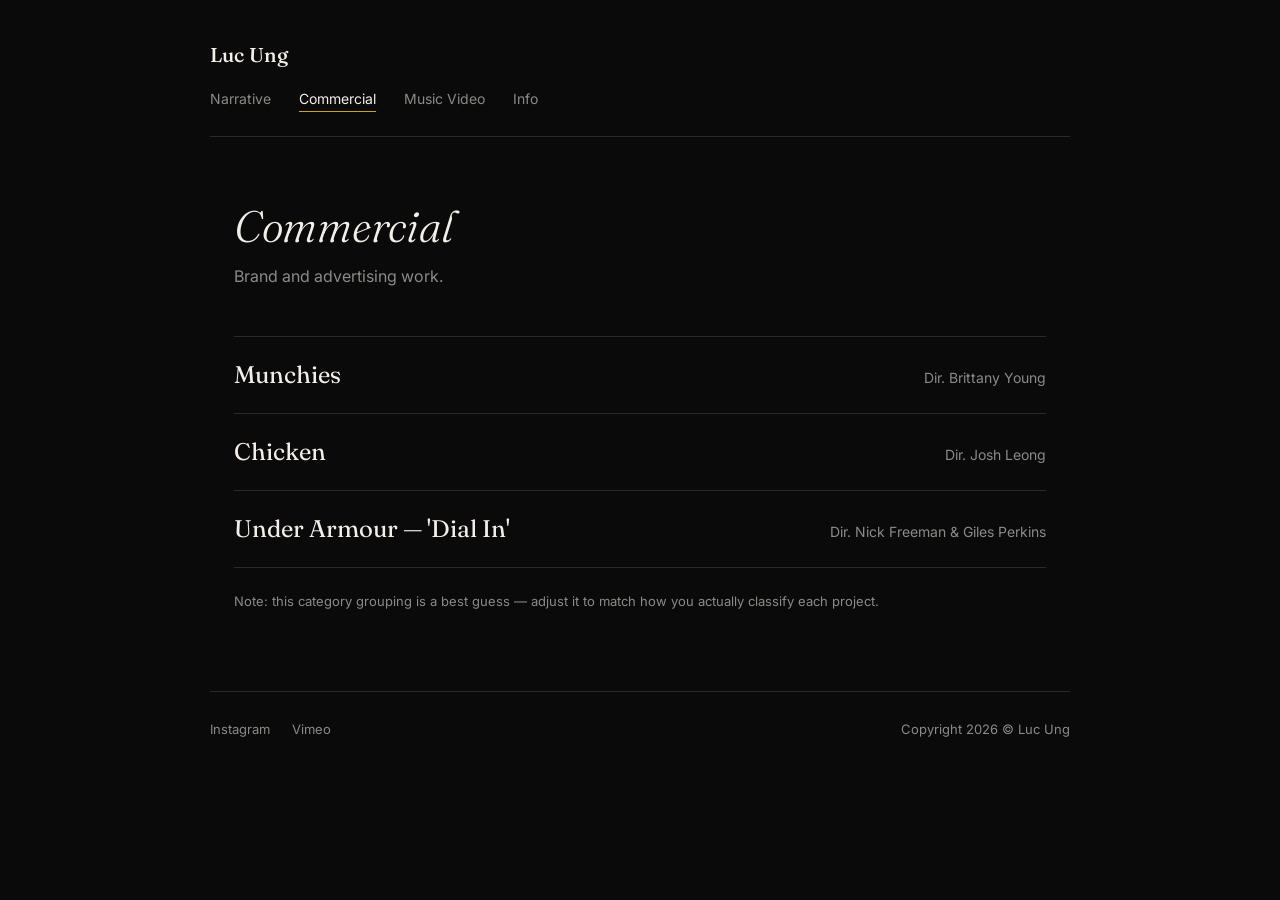
==== commercial.html @ 7d0dae60 "Add files via upload" ====
<!DOCTYPE html>
<html lang="en">
<head>
<meta charset="UTF-8">
<meta name="viewport" content="width=device-width, initial-scale=1.0">
<title>Commercial | Luc Ung</title>
<link rel="stylesheet" href="styles.css">
</head>
<body>

<header class="site wrap">
  <div class="site-name"><a href="/">Luc Ung</a></div>
  <nav class="primary">
    <a href="/narrative.html">Narrative</a>
    <a href="/commercial.html" aria-current="page">Commercial</a>
    <a href="/music-video.html">Music Video</a>
    <a href="/info.html">Info</a>
  </nav>
</header>

<main class="wrap">

  <section class="hero">
    <h1>Commercial</h1>
    <p>Brand and advertising work.</p>
  </section>

  <section class="works">
    <ul>
      <li><a href="/projects/munchies.html" class="work-row"><span class="work-title">Munchies</span><span class="work-dir">Dir. Brittany Young</span></a></li>
      <li><a href="/projects/chicken.html" class="work-row"><span class="work-title">Chicken</span><span class="work-dir">Dir. Josh Leong</span></a></li>
      <li><a href="/projects/under-armour.html" class="work-row"><span class="work-title">Under Armour — 'Dial In'</span><span class="work-dir">Dir. Nick Freeman &amp; Giles Perkins</span></a></li>
    </ul>
    <p class="works-label" style="margin-top:24px;">Note: this category grouping is a best guess — adjust it to match how you actually classify each project.</p>
  </section>

</main>

<footer class="site wrap">
  <div>
    <a href="https://www.instagram.com/luc.ung/" target="_blank" rel="noopener">Instagram</a>
    <a href="https://vimeo.com/lucung" target="_blank" rel="noopener">Vimeo</a>
  </div>
  <div>Copyright 2026 © Luc Ung</div>
</footer>

</body>
</html>
---- styles.css ----
@import url('https://fonts.googleapis.com/css2?family=Fraunces:ital,opsz,wght@0,9..144,300;0,9..144,500;1,9..144,400&family=Inter:wght@400;500&display=swap');

:root{
  --bg:#0a0a0a;
  --fg:#f2efe9;
  --muted:#8a8a88;
  --accent:#c9a227;
  --line:#2a2a28;
  --maxw:860px;
}

*{box-sizing:border-box;}

html{-webkit-text-size-adjust:100%;}

body{
  margin:0;
  background:var(--bg);
  color:var(--fg);
  font-family:'Inter', system-ui, sans-serif;
  font-size:16px;
  line-height:1.5;
}

a{
  color:inherit;
  text-decoration:none;
}

.wrap{
  max-width:var(--maxw);
  margin:0 auto;
  padding:0 24px;
}

/* Header / nav */
header.site{
  padding:40px 0 24px;
  border-bottom:1px solid var(--line);
}

.site-name{
  font-family:'Fraunces', serif;
  font-weight:500;
  font-size:20px;
  letter-spacing:0.01em;
}

nav.primary{
  margin-top:18px;
  display:flex;
  gap:28px;
  flex-wrap:wrap;
}

nav.primary a{
  font-size:14px;
  color:var(--muted);
  padding-bottom:2px;
  border-bottom:1px solid transparent;
  transition:color .15s ease, border-color .15s ease;
}

nav.primary a:hover,
nav.primary a[aria-current="page"]{
  color:var(--fg);
  border-color:var(--accent);
}

/* Hero */
.hero{
  padding:64px 0 32px;
}

.hero h1{
  font-family:'Fraunces', serif;
  font-weight:300;
  font-style:italic;
  font-size:clamp(28px, 5vw, 44px);
  line-height:1.15;
  margin:0 0 12px;
  max-width:14ch;
}

.hero p{
  color:var(--muted);
  max-width:46ch;
  margin:0;
}

/* Works list */
.works{
  padding:16px 0 72px;
}

.works-label{
  font-size:13px;
  color:var(--muted);
  margin:0 0 8px;
}

.work-row{
  display:flex;
  justify-content:space-between;
  align-items:baseline;
  gap:24px;
  padding:20px 0;
  border-top:1px solid var(--line);
  transition:padding-left .2s ease;
}

.works ul{
  list-style:none;
  margin:0;
  padding:0;
}

.works li:last-child .work-row{
  border-bottom:1px solid var(--line);
}

.work-row:hover{
  padding-left:10px;
}

.work-title{
  font-family:'Fraunces', serif;
  font-size:clamp(18px, 2.6vw, 24px);
  font-weight:400;
}

.work-row:hover .work-title{
  color:var(--accent);
}

.work-dir{
  color:var(--muted);
  font-size:14px;
  white-space:nowrap;
}

/* Footer */
footer.site{
  border-top:1px solid var(--line);
  padding:28px 0 48px;
  display:flex;
  justify-content:space-between;
  flex-wrap:wrap;
  gap:12px;
  color:var(--muted);
  font-size:13px;
}

footer.site a{
  margin-right:18px;
  transition:color .15s ease;
}

footer.site a:hover{
  color:var(--fg);
}

/* Project page */
.project-hero{
  padding:56px 0 24px;
  border-bottom:1px solid var(--line);
}

.project-hero .kicker{
  color:var(--muted);
  font-size:14px;
  margin:0 0 6px;
}

.project-hero h1{
  font-family:'Fraunces', serif;
  font-weight:400;
  font-size:clamp(26px, 4vw, 38px);
  margin:0;
}

.video-frame{
  margin:32px 0;
  aspect-ratio:16/9;
  background:#141412;
  border:1px solid var(--line);
  display:flex;
  align-items:center;
  justify-content:center;
  color:var(--muted);
  font-size:14px;
  text-align:center;
  padding:24px;
}

.back-link{
  display:inline-block;
  margin:36px 0 0;
  color:var(--muted);
  font-size:14px;
  border-bottom:1px solid var(--line);
}

.back-link:hover{
  color:var(--fg);
  border-color:var(--accent);
}

@media (prefers-reduced-motion:reduce){
  .work-row, nav.primary a, footer.site a, .back-link{
    transition:none;
  }
}

@media (max-width:560px){
  .work-row{
    flex-direction:column;
    gap:4px;
  }
  footer.site{
    flex-direction:column;
  }
}
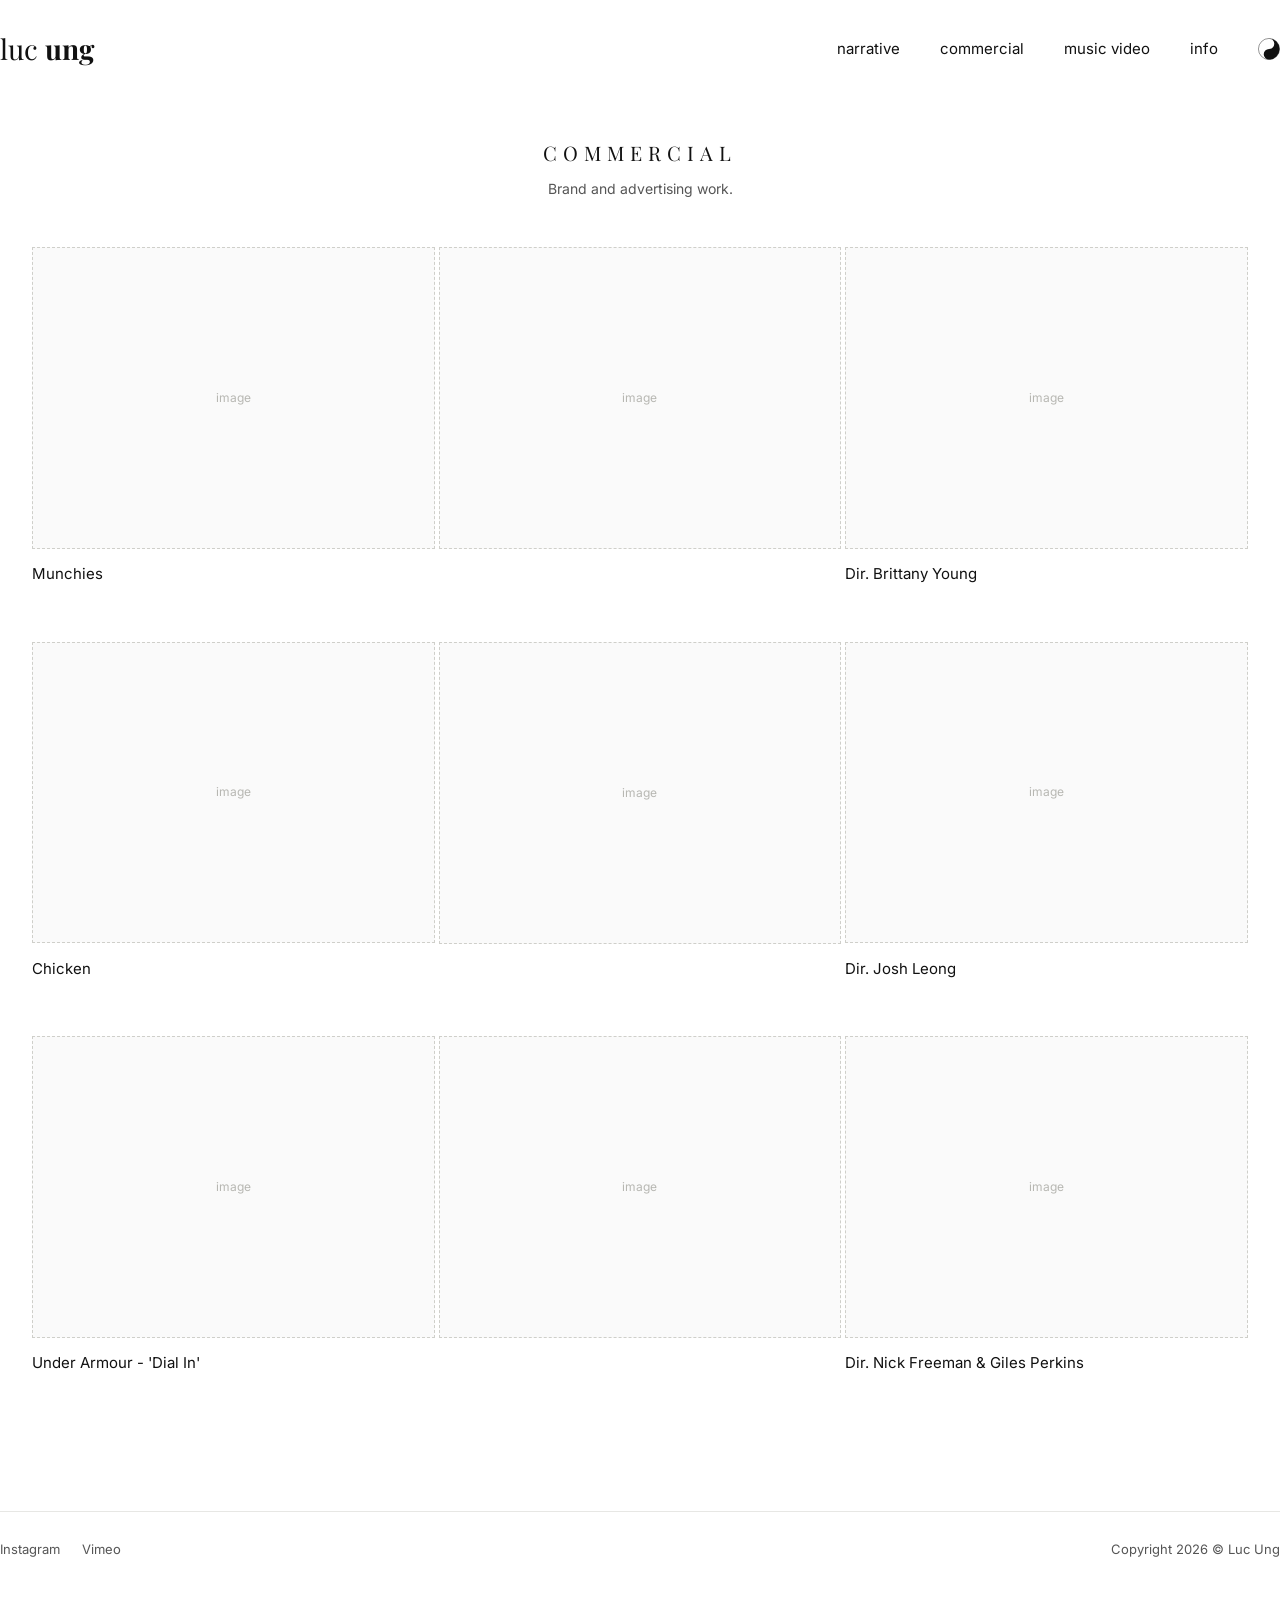
==== commit 076319b5: "Add files via upload" ====
--- a/commercial.html
+++ b/commercial.html
@@ -9,12 +9,18 @@
 <body>
 
 <header class="site wrap">
-  <div class="site-name"><a href="/">Luc Ung</a></div>
+  <div class="site-name"><a href="index.html"><span class="luc">luc</span> <span class="ung">ung</span></a></div>
   <nav class="primary">
-    <a href="/narrative.html">Narrative</a>
-    <a href="/commercial.html" aria-current="page">Commercial</a>
-    <a href="/music-video.html">Music Video</a>
-    <a href="/info.html">Info</a>
+    <a href="narrative.html">narrative</a>
+    <a href="commercial.html">commercial</a>
+    <a href="music-video.html">music video</a>
+    <a href="info.html">info</a>
+    <svg class="yinyang" viewBox="0 0 100 100" aria-hidden="true">
+      <circle cx="50" cy="50" r="48" fill="none" stroke="#111" stroke-width="2"/>
+      <path d="M50,2 A48,48 0 0,1 50,98 A24,24 0 0,1 50,50 A24,24 0 0,0 50,2 Z" fill="#111"/>
+      <circle cx="50" cy="26" r="6" fill="#fff"/>
+      <circle cx="50" cy="74" r="6" fill="#111"/>
+    </svg>
   </nav>
 </header>
 
@@ -26,12 +32,45 @@
   </section>
 
   <section class="works">
-    <ul>
-      <li><a href="/projects/munchies.html" class="work-row"><span class="work-title">Munchies</span><span class="work-dir">Dir. Brittany Young</span></a></li>
-      <li><a href="/projects/chicken.html" class="work-row"><span class="work-title">Chicken</span><span class="work-dir">Dir. Josh Leong</span></a></li>
-      <li><a href="/projects/under-armour.html" class="work-row"><span class="work-title">Under Armour — 'Dial In'</span><span class="work-dir">Dir. Nick Freeman &amp; Giles Perkins</span></a></li>
-    </ul>
-    <p class="works-label" style="margin-top:24px;">Note: this category grouping is a best guess — adjust it to match how you actually classify each project.</p>
+    <div class="work">
+      <a href="projects/munchies.html">
+        <div class="triptych">
+          <div class="still">image</div>
+          <div class="still">image</div>
+          <div class="still">image</div>
+        </div>
+      </a>
+      <div class="work-caption">
+        <div class="work-title">Munchies</div>
+        <div class="work-dir">Dir. Brittany Young</div>
+      </div>
+    </div>
+    <div class="work">
+      <a href="projects/chicken.html">
+        <div class="triptych">
+          <div class="still">image</div>
+          <div class="still">image</div>
+          <div class="still">image</div>
+        </div>
+      </a>
+      <div class="work-caption">
+        <div class="work-title">Chicken</div>
+        <div class="work-dir">Dir. Josh Leong</div>
+      </div>
+    </div>
+    <div class="work">
+      <a href="projects/under-armour.html">
+        <div class="triptych">
+          <div class="still">image</div>
+          <div class="still">image</div>
+          <div class="still">image</div>
+        </div>
+      </a>
+      <div class="work-caption">
+        <div class="work-title">Under Armour - 'Dial In'</div>
+        <div class="work-dir">Dir. Nick Freeman &amp; Giles Perkins</div>
+      </div>
+    </div>
   </section>
 
 </main>
--- a/styles.css
+++ b/styles.css
@@ -1,17 +1,14 @@
-@import url('https://fonts.googleapis.com/css2?family=Fraunces:ital,opsz,wght@0,9..144,300;0,9..144,500;1,9..144,400&family=Inter:wght@400;500&display=swap');
+@import url('https://fonts.googleapis.com/css2?family=Playfair+Display:ital,wght@0,400;0,600;1,400&family=Inter:wght@400;500&display=swap');
 
 :root{
-  --bg:#0a0a0a;
-  --fg:#f2efe9;
-  --muted:#8a8a88;
-  --accent:#c9a227;
-  --line:#2a2a28;
-  --maxw:860px;
+  --bg:#ffffff;
+  --fg:#111111;
+  --muted:#555555;
+  --line:#e7e7e4;
+  --maxw:1500px;
 }
 
 *{box-sizing:border-box;}
-
-html{-webkit-text-size-adjust:100%;}
 
 body{
   margin:0;
@@ -22,122 +19,97 @@
   line-height:1.5;
 }
 
-a{
-  color:inherit;
-  text-decoration:none;
-}
+a{color:inherit; text-decoration:none;}
 
-.wrap{
-  max-width:var(--maxw);
-  margin:0 auto;
-  padding:0 24px;
-}
+.wrap{max-width:var(--maxw); margin:0 auto; padding:0 32px;}
 
-/* Header / nav */
+/* Header */
 header.site{
-  padding:40px 0 24px;
-  border-bottom:1px solid var(--line);
+  display:flex;
+  justify-content:space-between;
+  align-items:center;
+  padding:28px 0;
 }
 
 .site-name{
-  font-family:'Fraunces', serif;
-  font-weight:500;
-  font-size:20px;
-  letter-spacing:0.01em;
+  font-family:'Playfair Display', serif;
+  font-size:28px;
 }
+.site-name .ung{font-weight:700;}
+.site-name .luc{font-weight:400;}
 
 nav.primary{
-  margin-top:18px;
   display:flex;
-  gap:28px;
-  flex-wrap:wrap;
+  align-items:center;
+  gap:40px;
 }
 
 nav.primary a{
-  font-size:14px;
-  color:var(--muted);
-  padding-bottom:2px;
-  border-bottom:1px solid transparent;
-  transition:color .15s ease, border-color .15s ease;
+  font-size:15px;
+  color:var(--fg);
+  transition:opacity .15s ease;
+}
+nav.primary a:hover{opacity:.55;}
+
+.yinyang{width:22px; height:22px; flex:none;}
+
+/* Hero / heading */
+.hero{
+  padding:40px 0 48px;
+  text-align:center;
+}
+.hero h1{
+  font-family:'Playfair Display', serif;
+  font-weight:400;
+  font-size:20px;
+  letter-spacing:0.3em;
+  text-transform:uppercase;
+  margin:0 0 10px;
+}
+.hero p{color:var(--muted); font-size:14px; margin:0;}
+
+/* Works grid */
+.works{padding-bottom:80px;}
+
+.work{margin-bottom:56px;}
+
+.triptych{
+  display:grid;
+  grid-template-columns:repeat(3,1fr);
+  gap:4px;
 }
 
-nav.primary a:hover,
-nav.primary a[aria-current="page"]{
-  color:var(--fg);
-  border-color:var(--accent);
+.still{
+  aspect-ratio:4/3;
+  background:#fafafa;
+  border:1px dashed #cfcfca;
+  display:flex;
+  align-items:center;
+  justify-content:center;
+  color:#b7b7b2;
+  font-size:12px;
+  text-align:center;
+  padding:8px;
 }
 
-/* Hero */
-.hero{
-  padding:64px 0 32px;
+.work-caption{
+  display:grid;
+  grid-template-columns:repeat(3,1fr);
+  gap:4px;
+  margin-top:14px;
+}
+.work-title{
+  grid-column:1 / span 2;
+  font-size:15px;
+}
+.work-dir{
+  grid-column:3;
+  font-size:15px;
+  color:var(--fg);
 }
 
-.hero h1{
-  font-family:'Fraunces', serif;
-  font-weight:300;
-  font-style:italic;
-  font-size:clamp(28px, 5vw, 44px);
-  line-height:1.15;
-  margin:0 0 12px;
-  max-width:14ch;
-}
-
-.hero p{
-  color:var(--muted);
-  max-width:46ch;
-  margin:0;
-}
-
-/* Works list */
-.works{
-  padding:16px 0 72px;
-}
-
-.works-label{
-  font-size:13px;
-  color:var(--muted);
-  margin:0 0 8px;
-}
-
-.work-row{
-  display:flex;
-  justify-content:space-between;
-  align-items:baseline;
-  gap:24px;
-  padding:20px 0;
-  border-top:1px solid var(--line);
-  transition:padding-left .2s ease;
-}
-
-.works ul{
-  list-style:none;
-  margin:0;
-  padding:0;
-}
-
-.works li:last-child .work-row{
-  border-bottom:1px solid var(--line);
-}
-
-.work-row:hover{
-  padding-left:10px;
-}
-
-.work-title{
-  font-family:'Fraunces', serif;
-  font-size:clamp(18px, 2.6vw, 24px);
-  font-weight:400;
-}
-
-.work-row:hover .work-title{
-  color:var(--accent);
-}
-
-.work-dir{
-  color:var(--muted);
-  font-size:14px;
-  white-space:nowrap;
-}
+.work > a{display:block;}
+.work > a:hover .still{border-color:#aaa;}
 
 /* Footer */
 footer.site{
@@ -150,74 +122,37 @@
   color:var(--muted);
   font-size:13px;
 }
-
-footer.site a{
-  margin-right:18px;
-  transition:color .15s ease;
-}
-
-footer.site a:hover{
-  color:var(--fg);
-}
+footer.site a{margin-right:18px;}
+footer.site a:hover{color:var(--fg);}
 
 /* Project page */
-.project-hero{
-  padding:56px 0 24px;
-  border-bottom:1px solid var(--line);
-}
-
-.project-hero .kicker{
-  color:var(--muted);
-  font-size:14px;
-  margin:0 0 6px;
-}
-
+.project-hero{padding:48px 0 20px; text-align:left;}
+.project-hero .kicker{color:var(--muted); font-size:14px; margin:0 0 4px;}
 .project-hero h1{
-  font-family:'Fraunces', serif;
+  font-family:'Playfair Display', serif;
   font-weight:400;
-  font-size:clamp(26px, 4vw, 38px);
+  font-size:clamp(26px, 4vw, 36px);
   margin:0;
 }
 
 .video-frame{
-  margin:32px 0;
+  margin:28px 0;
   aspect-ratio:16/9;
-  background:#141412;
+  background:#000;
   border:1px solid var(--line);
-  display:flex;
-  align-items:center;
-  justify-content:center;
-  color:var(--muted);
-  font-size:14px;
-  text-align:center;
-  padding:24px;
 }
 
 .back-link{
   display:inline-block;
-  margin:36px 0 0;
+  margin:32px 0 0;
   color:var(--muted);
   font-size:14px;
   border-bottom:1px solid var(--line);
 }
+.back-link:hover{color:var(--fg); border-color:var(--fg);}
 
-.back-link:hover{
-  color:var(--fg);
-  border-color:var(--accent);
+@media (max-width:720px){
+  .triptych, .work-caption{grid-template-columns:1fr;}
+  .work-dir{grid-column:1;}
+  nav.primary{gap:20px; flex-wrap:wrap;}
 }
-
-@media (prefers-reduced-motion:reduce){
-  .work-row, nav.primary a, footer.site a, .back-link{
-    transition:none;
-  }
-}
-
-@media (max-width:560px){
-  .work-row{
-    flex-direction:column;
-    gap:4px;
-  }
-  footer.site{
-    flex-direction:column;
-  }
-}
